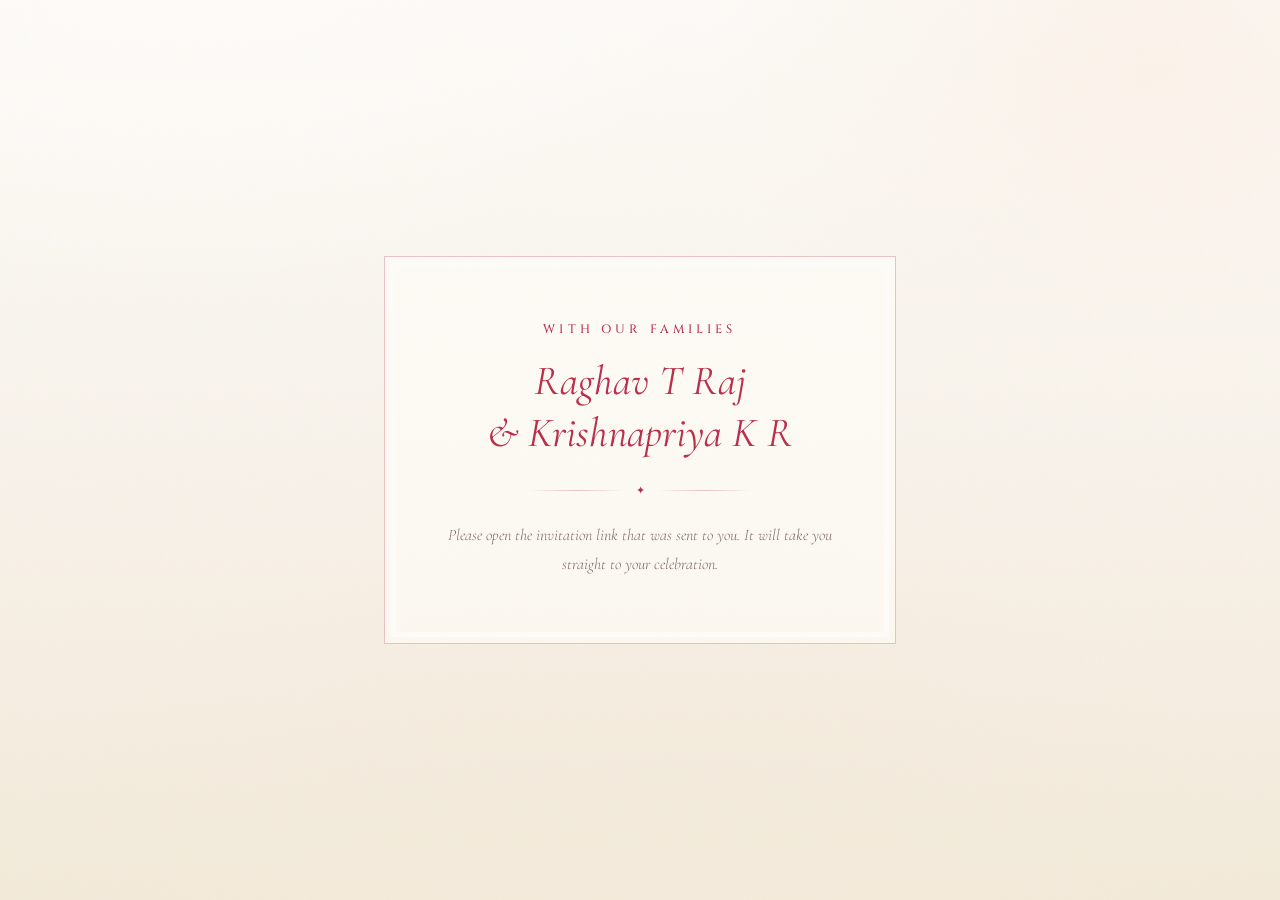
==== index.html @ b8af5ea5 "Add wedding and reception invitation sites Two self-contained static invitations served from one rep" ====
<!doctype html>
<html lang="en">
<head>
<meta charset="utf-8" />
<meta name="viewport" content="width=device-width, initial-scale=1" />
<meta name="robots" content="noindex, nofollow" />

<!-- ══════════════════════════════════════════════════════════
     The neutral front door.

     Guests never receive this URL — they receive /wedding/ or
     /reception/. This page exists only so that someone who
     trims the address bar back to the root does not stumble
     onto the function they were not invited to. It links to
     neither, on purpose.
     ══════════════════════════════════════════════════════════ -->

<title>Raghav &amp; Krishnapriya</title>
<meta name="description" content="Please open the invitation link you were sent." />

<link rel="preconnect" href="https://fonts.googleapis.com" />
<link rel="preconnect" href="https://fonts.gstatic.com" crossorigin />
<link href="https://fonts.googleapis.com/css2?family=Cinzel:wght@400;500;600&family=Cormorant+Garamond:ital,wght@0,300;0,400;1,300;1,400&family=Jost:wght@300;400&display=swap" rel="stylesheet" />
<link rel="stylesheet" href="assets/css/styles.css" />
<link rel="icon" href="data:image/svg+xml,%3Csvg xmlns='http://www.w3.org/2000/svg' viewBox='0 0 100 100'%3E%3Ctext y='.9em' font-size='90'%3E%F0%9F%92%90%3C/text%3E%3C/svg%3E" />
</head>
<body>

<main class="holding">
  <div class="holding__card">
    <p class="eyebrow">With Our Families</p>
    <h1 class="holding__names">Raghav T Raj<br />&amp; Krishnapriya K R</h1>
    <div class="rule"><span></span>&#10022;<span></span></div>
    <p class="holding__hint">
      Please open the invitation link that was sent to you.
      It will take you straight to your celebration.
    </p>
  </div>
</main>

</body>
</html>
---- assets/css/styles.css ----
/* ══════════════════════════════════════════════════════════
   Raghav & Krishnapriya — shared stylesheet.

   One layout system, two palettes, matched to the printed
   cards: crimson and deep green on cream. The palette is
   chosen by `data-theme` on <html>:

       data-theme="wedding"    coral-marigold accents
       data-theme="reception"  blush-rose accents
   ══════════════════════════════════════════════════════════ */

:root {
  --cream:     #fdfbf7;
  --cream-2:   #f8f2e9;
  --cream-3:   #f3ead9;
  --wash-1:    #fffdf9;
  --wash-2:    #fbf3ea;
  --wash-3:    #f5ebdc;

  --ink:       #3a2b28;
  --muted:     #7d6a63;
  --crimson:   #b8304c;
  --crimson-d: #99263e;
  --green:     #2f6b4e;
  --petal:     #e8604f;
  --line:      rgba(184, 48, 76, .28);

  --display: "Cinzel", "Cormorant Garamond", Georgia, serif;
  --serif:   "Cormorant Garamond", Georgia, "Times New Roman", serif;
  --sans:    "Jost", "Helvetica Neue", Arial, sans-serif;

  --measure: 62rem;
  --ease: cubic-bezier(.22, .61, .36, 1);

  /* A tiny tiled noise field, inline so the page stays one request. */
  --grain: url("data:image/svg+xml,%3Csvg xmlns='http://www.w3.org/2000/svg' width='180' height='180'%3E%3Cfilter id='n'%3E%3CfeTurbulence type='fractalNoise' baseFrequency='.85' numOctaves='3'/%3E%3C/filter%3E%3Crect width='100%25' height='100%25' filter='url(%23n)' opacity='.2'/%3E%3C/svg%3E");
}

[data-theme="reception"] {
  --cream:   #fdf9f8;
  --cream-2: #faf0ee;
  --cream-3: #f4e4e2;
  --wash-1:  #fffcfb;
  --wash-2:  #fdf1ef;
  --wash-3:  #f8e6e4;
  --petal:   #e9a7ae;
}

*, *::before, *::after { box-sizing: border-box; }

html { scroll-behavior: smooth; }

body {
  margin: 0;
  min-height: 100dvh;
  font-family: var(--serif);
  color: var(--ink);
  background: var(--cream-2);
  -webkit-font-smoothing: antialiased;
  text-rendering: optimizeLegibility;
}

/* Cream wash plus a faint grain, so large flat areas never
   read as plain white. */
body::before {
  content: "";
  position: fixed;
  inset: 0;
  z-index: -2;
  background:
    radial-gradient(60rem 40rem at 15% -10%, var(--wash-1) 0%, transparent 60%),
    radial-gradient(50rem 40rem at 90% 8%, var(--wash-2) 0%, transparent 55%),
    radial-gradient(70rem 50rem at 50% 110%, var(--wash-3) 0%, transparent 60%),
    linear-gradient(180deg, var(--cream), var(--cream-2) 55%, var(--cream-3));
}

body::after {
  content: "";
  position: fixed;
  inset: 0;
  z-index: -1;
  opacity: .25;
  pointer-events: none;
  background-image: var(--grain);
}

body.is-locked { overflow: hidden; }

/* ── shared type ───────────────────────────────────────── */

.eyebrow {
  margin: 0 0 1.1rem;
  font-family: var(--display);
  font-weight: 500;
  font-size: clamp(.64rem, 1.6vw, .76rem);
  letter-spacing: .34em;
  text-transform: uppercase;
  color: var(--crimson);
}

.script {
  margin: 0 0 .6rem;
  font-family: var(--serif);
  font-style: italic;
  font-size: clamp(1.05rem, 3vw, 1.3rem);
  font-weight: 300;
  color: var(--green);
}

.rule {
  display: flex;
  align-items: center;
  justify-content: center;
  gap: .75rem;
  margin: 1.5rem auto;
  max-width: 14rem;
  color: var(--crimson);
  font-size: .7rem;
}

.rule span {
  flex: 1;
  height: 1px;
  background: linear-gradient(90deg, transparent, var(--line), transparent);
}

.rule--wide { max-width: 22rem; }
.rule--sm   { max-width: 8rem; margin: 1.1rem auto; }

.btn {
  display: inline-block;
  padding: .95rem 2.4rem;
  border: 0;
  border-radius: 2px;
  background: var(--crimson);
  color: #fffdf8;
  font-family: var(--sans);
  font-size: .72rem;
  font-weight: 400;
  letter-spacing: .26em;
  text-transform: uppercase;
  text-decoration: none;
  cursor: pointer;
  box-shadow: 0 10px 26px -14px rgba(120, 30, 50, .85);
  transition: background .35s var(--ease), transform .35s var(--ease), box-shadow .35s var(--ease);
}

.btn:hover, .btn:focus-visible {
  background: var(--crimson-d);
  transform: translateY(-2px);
  box-shadow: 0 16px 34px -16px rgba(120, 30, 50, .9);
}

.btn--ghost {
  background: transparent;
  color: var(--crimson);
  border: 1px solid var(--line);
  box-shadow: none;
}

.btn--ghost:hover, .btn--ghost:focus-visible {
  background: color-mix(in srgb, var(--crimson) 10%, transparent);
  color: var(--crimson-d);
  box-shadow: none;
}

:focus-visible { outline: 2px solid var(--crimson); outline-offset: 3px; }

.link {
  display: inline-block;
  margin-top: .4rem;
  padding: .55rem 1.3rem;
  border: 1px solid var(--line);
  border-radius: 2px;
  font-family: var(--sans);
  font-size: .64rem;
  letter-spacing: .2em;
  text-transform: uppercase;
  color: var(--muted);
  text-decoration: none;
  transition: background .3s var(--ease), color .3s var(--ease), border-color .3s var(--ease);
}

.link:hover, .link:focus-visible {
  background: color-mix(in srgb, var(--crimson) 10%, transparent);
  border-color: var(--crimson);
  color: var(--crimson-d);
}

/* ── family and couple blocks ──────────────────────────── */

.family {
  margin: 0;
  font-family: var(--display);
  font-size: clamp(.95rem, 2.6vw, 1.2rem);
  font-weight: 400;
  line-height: 1.6;
  letter-spacing: .04em;
  color: var(--crimson);
}

.family__house {
  display: block;
  margin-top: .3rem;
  font-family: var(--serif);
  font-size: clamp(.88rem, 2.2vw, 1rem);
  font-weight: 300;
  letter-spacing: .02em;
  color: var(--muted);
}

.invitation {
  max-width: 34rem;
  margin: 1.75rem auto;
  font-family: var(--display);
  font-size: clamp(.82rem, 2.1vw, .95rem);
  font-weight: 400;
  line-height: 2;
  letter-spacing: .06em;
  color: var(--green);
}

.couple {
  margin: 0;
  display: flex;
  flex-direction: column;
  align-items: center;
  gap: .1rem;
  font-family: var(--serif);
  font-style: italic;
  font-weight: 400;
  line-height: 1.15;
  color: var(--crimson);
}

.couple__name { font-size: clamp(2.3rem, 9vw, 4.2rem); }

.couple__amp {
  font-size: clamp(1.5rem, 5vw, 2.4rem);
  line-height: 1.4;
  color: var(--crimson);
  opacity: .85;
}

/* ── 1. the gate ───────────────────────────────────────── */

.gate {
  position: fixed;
  inset: 0;
  z-index: 40;
  display: grid;
  place-items: center;
  padding: 1.25rem;
  background:
    radial-gradient(40rem 30rem at 50% 40%, var(--wash-1) 0%, transparent 70%),
    linear-gradient(180deg, var(--cream), var(--cream-2));
  transition: opacity .9s var(--ease), visibility .9s;
}

.gate.is-open { opacity: 0; visibility: hidden; }

.gate__card {
  width: min(34rem, 100%);
  padding: clamp(2.5rem, 7vw, 4rem) clamp(1.5rem, 5vw, 3rem);
  text-align: center;
  border: 1px solid var(--line);
  outline: 5px solid var(--cream);
  outline-offset: -12px;
  background: color-mix(in srgb, var(--wash-1) 62%, transparent);
  backdrop-filter: blur(2px);
  animation: rise 1.1s var(--ease) both;
}

.gate__names {
  margin: .4rem 0 0;
  font-family: var(--serif);
  font-style: italic;
  font-weight: 400;
  font-size: clamp(1.9rem, 7vw, 2.8rem);
  line-height: 1.25;
  color: var(--crimson);
}

/* ── 2. hero ───────────────────────────────────────────── */

.page { position: relative; z-index: 1; }

.hero {
  position: relative;
  min-height: 100dvh;
  display: flex;
  flex-direction: column;
  align-items: center;
  justify-content: center;
  padding: 5.5rem 1.25rem 6rem;
  text-align: center;
}

.hero__date {
  margin-top: 2.25rem;
  font-family: var(--display);
  font-size: clamp(.72rem, 2vw, .86rem);
  letter-spacing: .3em;
  text-transform: uppercase;
  color: var(--ink);
}

.scroll-cue {
  position: absolute;
  bottom: 2.25rem;
  width: 1px;
  height: 3.5rem;
  background: linear-gradient(180deg, transparent, var(--line));
}

.scroll-cue span {
  position: absolute;
  left: 50%;
  width: 5px;
  height: 5px;
  margin-left: -2.5px;
  border-radius: 50%;
  background: var(--crimson);
  animation: drop 2.4s var(--ease) infinite;
}

/* ── 3. event card ─────────────────────────────────────── */

.events { padding: clamp(2rem, 6vw, 4rem) 1.25rem; }

.events__grid {
  max-width: 36rem;
  margin: 0 auto;
}

.card {
  padding: clamp(1.75rem, 4vw, 2.75rem) clamp(1.25rem, 3vw, 2rem);
  text-align: center;
  background: color-mix(in srgb, var(--wash-1) 74%, transparent);
  border: 1px solid var(--line);
  outline: 4px solid color-mix(in srgb, var(--wash-1) 74%, transparent);
  outline-offset: -10px;
  backdrop-filter: blur(2px);
  transition: transform .5s var(--ease), box-shadow .5s var(--ease);
}

.card:hover {
  transform: translateY(-4px);
  box-shadow: 0 24px 48px -32px rgba(120, 30, 50, .45);
}

/* The big date, set like the printed card: month above,
   numeral flanked by the weekday and the year. */
.date-block {
  margin: 0 0 1rem;
  font-family: var(--display);
  color: var(--crimson);
}

.date-block__month {
  display: block;
  font-size: clamp(1.1rem, 3.4vw, 1.45rem);
  letter-spacing: .1em;
}

.date-block__row {
  display: flex;
  align-items: center;
  justify-content: center;
  gap: clamp(.6rem, 2.5vw, 1.1rem);
  margin-top: .5rem;
}

.date-block__day,
.date-block__year {
  font-size: clamp(.8rem, 2.2vw, .95rem);
  letter-spacing: .16em;
  text-transform: uppercase;
}

.date-block__num {
  font-size: clamp(2.4rem, 9vw, 3.4rem);
  font-weight: 600;
  line-height: 1;
  color: var(--green);
}

.card__time {
  margin: 0 0 1.5rem;
  font-family: var(--serif);
  font-size: clamp(1.05rem, 3vw, 1.25rem);
  letter-spacing: .04em;
  color: var(--ink);
}

.card__venue {
  margin: 0;
  font-family: var(--display);
  font-weight: 600;
  font-size: clamp(1.15rem, 3.4vw, 1.5rem);
  letter-spacing: .04em;
  line-height: 1.35;
  color: var(--crimson);
}

.card__address {
  margin: .6rem auto 0;
  max-width: 24rem;
  font-family: var(--display);
  font-size: clamp(.82rem, 2.2vw, .95rem);
  font-weight: 400;
  line-height: 1.8;
  letter-spacing: .04em;
  color: var(--muted);
}

/* ── 4. countdown ──────────────────────────────────────── */

.countdown {
  padding: clamp(3rem, 8vw, 5rem) 1.25rem clamp(2rem, 5vw, 3rem);
  text-align: center;
}

.countdown__grid {
  max-width: var(--measure);
  margin: 0 auto;
  display: grid;
  gap: clamp(.6rem, 2vw, 1.25rem);
  grid-template-columns: repeat(4, 1fr);
}

.unit {
  padding: clamp(1rem, 3vw, 1.75rem) .4rem;
  background: color-mix(in srgb, var(--wash-1) 68%, transparent);
  border: 1px solid var(--line);
}

.unit__num {
  display: block;
  font-size: clamp(1.7rem, 6vw, 2.75rem);
  font-weight: 400;
  font-variant-numeric: tabular-nums;
  line-height: 1;
  color: var(--green);
}

.unit__label {
  display: block;
  margin-top: .65rem;
  font-family: var(--display);
  font-size: clamp(.55rem, 1.6vw, .66rem);
  letter-spacing: .26em;
  text-transform: uppercase;
  color: var(--crimson);
}

.countdown__done {
  max-width: 30rem;
  margin: 1.5rem auto 0;
  font-style: italic;
  font-size: clamp(1.1rem, 3.4vw, 1.4rem);
  color: var(--green);
}

/* ── 5. add to calendar ────────────────────────────────── */

.calendar {
  padding: clamp(2rem, 5vw, 3rem) 1.25rem clamp(3rem, 7vw, 4.5rem);
  text-align: center;
}

.calendar__hint {
  max-width: 30rem;
  margin: 0 auto 1.75rem;
  font-style: italic;
  font-weight: 300;
  font-size: clamp(1rem, 2.4vw, 1.1rem);
  color: var(--muted);
}

.calendar__actions {
  display: flex;
  flex-wrap: wrap;
  gap: .75rem;
  justify-content: center;
}

/* ── 6. note from the couple ───────────────────────────── */

.note { padding: 0 1.25rem clamp(3rem, 8vw, 5rem); }

.note__frame {
  max-width: var(--measure);
  margin: 0 auto;
  padding: clamp(2rem, 6vw, 3.5rem) clamp(1.5rem, 5vw, 4rem);
  text-align: center;
  background: color-mix(in srgb, var(--wash-1) 72%, transparent);
  border: 1px solid var(--line);
  outline: 4px solid color-mix(in srgb, var(--wash-1) 72%, transparent);
  outline-offset: -12px;
  backdrop-filter: blur(2px);
}

.note__frame p {
  max-width: 42rem;
  margin: 0 auto 1.15rem;
  font-size: clamp(1rem, 2.3vw, 1.12rem);
  font-weight: 300;
  line-height: 1.95;
  color: var(--muted);
}

.note__accent {
  font-style: italic;
  color: var(--green);
}

.note__sign {
  margin-top: 2rem;
  font-style: italic;
}

.note__couple {
  margin-bottom: 0;
  font-family: var(--serif);
  font-style: italic;
  font-size: clamp(1.4rem, 5vw, 1.9rem);
  color: var(--crimson);
}

.footer {
  padding: 0 1.25rem clamp(3rem, 7vw, 4.5rem);
  text-align: center;
}

.footer p {
  margin: 0 0 .4rem;
  font-style: italic;
  font-weight: 300;
  font-size: .98rem;
  color: var(--muted);
}

.footer__regards {
  font-family: var(--display);
  font-style: normal;
  letter-spacing: .1em;
  color: var(--crimson);
}

/* ── the neutral root page ─────────────────────────────── */

.holding {
  min-height: 100dvh;
  display: grid;
  place-items: center;
  padding: 1.25rem;
  text-align: center;
}

.holding__card {
  width: min(32rem, 100%);
  padding: clamp(2.5rem, 7vw, 4rem) clamp(1.5rem, 5vw, 3rem);
  border: 1px solid var(--line);
  outline: 5px solid var(--cream);
  outline-offset: -12px;
  background: color-mix(in srgb, var(--wash-1) 62%, transparent);
  animation: rise 1.1s var(--ease) both;
}

.holding__names {
  margin: .4rem 0 0;
  font-family: var(--serif);
  font-style: italic;
  font-weight: 400;
  font-size: clamp(1.9rem, 7vw, 2.6rem);
  line-height: 1.25;
  color: var(--crimson);
}

.holding__hint {
  max-width: 24rem;
  margin: 0 auto;
  font-style: italic;
  font-weight: 300;
  line-height: 1.8;
  color: var(--muted);
}

/* ── petals ────────────────────────────────────────────── */

.petals {
  position: fixed;
  inset: 0;
  z-index: 2;
  overflow: hidden;
  pointer-events: none;
}

.petal {
  position: absolute;
  top: -8vh;
  width: 12px;
  height: 12px;
  border-radius: 60% 0 60% 0;
  background: var(--petal);
  opacity: .5;
  animation: fall linear infinite;
}

/* ── motion ────────────────────────────────────────────── */

.reveal {
  opacity: 0;
  transform: translateY(26px);
  transition: opacity 1.1s var(--ease), transform 1.1s var(--ease);
}

.reveal.is-visible { opacity: 1; transform: none; }

@keyframes rise {
  from { opacity: 0; transform: translateY(18px); }
  to   { opacity: 1; transform: none; }
}

@keyframes drop {
  0%   { top: 0;    opacity: 0; }
  30%  {            opacity: 1; }
  100% { top: 100%; opacity: 0; }
}

@keyframes fall {
  0%   { transform: translate3d(0, 0, 0) rotate(0deg); }
  100% { transform: translate3d(var(--drift, 6vw), 112vh, 0) rotate(540deg); }
}

@media (prefers-reduced-motion: reduce) {
  html { scroll-behavior: auto; }
  .reveal { opacity: 1; transform: none; transition: none; }
  .petals { display: none; }
  .scroll-cue span { animation: none; }
  *, *::before, *::after { animation-duration: .001ms !important; }
}

@media (max-width: 30rem) {
  .countdown__grid { grid-template-columns: repeat(2, 1fr); }
}
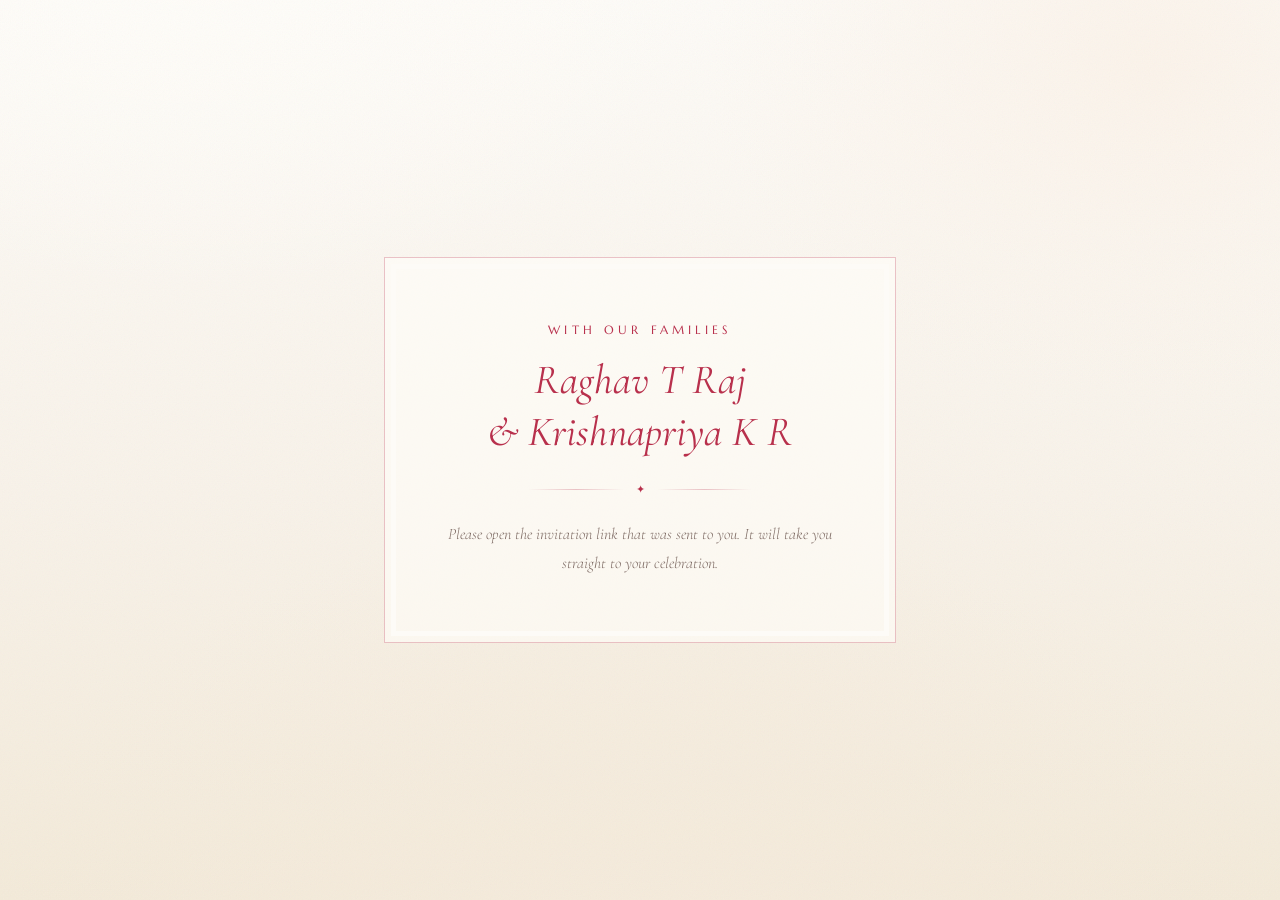
==== commit 92daed5a: "Open the wedding invitation on the couple's artwork The supplied artwork now fills the opening scree" ====
--- a/index.html
+++ b/index.html
@@ -8,11 +8,12 @@
 <!-- ══════════════════════════════════════════════════════════
      The neutral front door.
 
-     Guests never receive this URL — they receive /wedding/ or
-     /reception/. This page exists only so that someone who
-     trims the address bar back to the root does not stumble
-     onto the function they were not invited to. It links to
-     neither, on purpose.
+     Guests never receive this URL. They receive one of the two
+     invitation folders, whose names carry a random suffix so
+     that neither can be guessed. This page exists only so that
+     someone who trims the address bar back to the root lands
+     somewhere harmless. It links to neither function, and names
+     neither venue, on purpose.
      ══════════════════════════════════════════════════════════ -->
 
 <title>Raghav &amp; Krishnapriya</title>
@@ -20,7 +21,7 @@
 
 <link rel="preconnect" href="https://fonts.googleapis.com" />
 <link rel="preconnect" href="https://fonts.gstatic.com" crossorigin />
-<link href="https://fonts.googleapis.com/css2?family=Cinzel:wght@400;500;600&family=Cormorant+Garamond:ital,wght@0,300;0,400;1,300;1,400&family=Jost:wght@300;400&display=swap" rel="stylesheet" />
+<link href="https://fonts.googleapis.com/css2?family=Marcellus&family=Cormorant+Garamond:ital,wght@0,300;0,400;0,500;0,600;1,300;1,400;1,500&family=Jost:wght@300;400;500&display=swap" rel="stylesheet" />
 <link rel="stylesheet" href="assets/css/styles.css" />
 <link rel="icon" href="data:image/svg+xml,%3Csvg xmlns='http://www.w3.org/2000/svg' viewBox='0 0 100 100'%3E%3Ctext y='.9em' font-size='90'%3E%F0%9F%92%90%3C/text%3E%3C/svg%3E" />
 </head>
--- a/assets/css/styles.css
+++ b/assets/css/styles.css
@@ -23,11 +23,13 @@
   --crimson-d: #99263e;
   --green:     #2f6b4e;
   --petal:     #e8604f;
+  --gold-lamp: #c08a2e;
   --line:      rgba(184, 48, 76, .28);
 
-  --display: "Cinzel", "Cormorant Garamond", Georgia, serif;
-  --serif:   "Cormorant Garamond", Georgia, "Times New Roman", serif;
-  --sans:    "Jost", "Helvetica Neue", Arial, sans-serif;
+  --display:   "Marcellus", "Cormorant Garamond", Georgia, serif;
+  --serif:     "Cormorant Garamond", Georgia, "Times New Roman", serif;
+  --sans:      "Jost", "Helvetica Neue", Arial, sans-serif;
+  --malayalam: "Noto Serif Malayalam", "Cormorant Garamond", serif;
 
   --measure: 62rem;
   --ease: cubic-bezier(.22, .61, .36, 1);
@@ -259,6 +261,11 @@
 
 .gate.is-open { opacity: 0; visibility: hidden; }
 
+/* The script sets [hidden] once the fade is done. Say it here too:
+   the display on .gate--photo would otherwise outrank the browser's
+   own [hidden] rule and leave the element in the layout. */
+.gate[hidden] { display: none; }
+
 .gate__card {
   width: min(34rem, 100%);
   padding: clamp(2.5rem, 7vw, 4rem) clamp(1.5rem, 5vw, 3rem);
@@ -279,6 +286,120 @@
   font-size: clamp(1.9rem, 7vw, 2.8rem);
   line-height: 1.25;
   color: var(--crimson);
+}
+
+/* The opening card carrying the artwork full screen.
+   The picture is named on the element itself, as --photo, so
+   changing it never means touching this file. */
+.gate--photo {
+  display: grid;
+  grid-template-rows: 1fr auto;
+  place-items: stretch;
+  padding: 0;
+  background: var(--cream);
+  overflow-y: auto;
+}
+
+.gate--photo::before {
+  content: "";
+  position: absolute;
+  inset: 0;
+  background-image: var(--photo);
+  background-size: cover;
+  /* high enough that both their faces clear the veil */
+  background-position: center 8%;
+  background-repeat: no-repeat;
+}
+
+/* The veil sits under them, never across them. */
+.gate__veil {
+  position: relative;
+  grid-row: 2;
+  padding: clamp(5rem, 16vh, 9rem) 1.5rem clamp(2rem, 5vh, 3rem);
+  text-align: center;
+  background: linear-gradient(
+    180deg,
+    rgba(253, 251, 247, 0) 0%,
+    rgba(253, 251, 247, .30) 18%,
+    rgba(252, 248, 241, .80) 38%,
+    rgba(250, 246, 238, .96) 56%,
+    var(--cream) 78%
+  );
+}
+
+.gate__veil .gate__names { margin-top: .1rem; }
+
+/* ── motifs ────────────────────────────────────────────── */
+
+/* The sprite itself is never drawn; only its symbols are used. */
+.sprite {
+  position: absolute;
+  width: 0;
+  height: 0;
+  overflow: hidden;
+}
+
+.motif {
+  display: block;
+  margin: 0 auto;
+  fill: currentColor;
+  color: var(--crimson);
+}
+
+.motif--lamp {
+  width: auto;
+  height: clamp(2.6rem, 7vw, 3.4rem);
+  aspect-ratio: 60 / 108;
+  color: var(--gold-lamp, #c08a2e);
+  margin-bottom: 1rem;
+}
+
+.motif--lamp-lg { height: clamp(3.4rem, 9vw, 4.6rem); }
+
+.motif--rule {
+  width: min(20rem, 72%);
+  height: auto;
+  aspect-ratio: 220 / 26;
+  margin: 1.6rem auto;
+  color: var(--crimson);
+  opacity: .85;
+}
+
+.motif--rule-sm {
+  width: min(12rem, 60%);
+  margin: 1.1rem auto;
+}
+
+.motif--elephant {
+  width: clamp(3.2rem, 9vw, 4.6rem);
+  height: auto;
+  aspect-ratio: 124 / 94;
+  color: var(--crimson);
+  opacity: .55;
+}
+
+.motif--flip { transform: scaleX(-1); }
+
+/* The pair of tuskers standing either side of the heading. */
+.tuskers {
+  display: flex;
+  align-items: center;
+  justify-content: center;
+  gap: clamp(.75rem, 3vw, 1.75rem);
+  margin: 0 0 1.5rem;
+}
+
+.tuskers .eyebrow { margin: 0; }
+
+/* ── Malayalam ─────────────────────────────────────────── */
+
+.malayalam {
+  margin: .1rem 0 .3rem;
+  font-family: var(--malayalam);
+  font-weight: 400;
+  font-size: clamp(1rem, 3vw, 1.25rem);
+  line-height: 1.7;
+  color: var(--green);
 }
 
 /* ── 2. hero ───────────────────────────────────────────── */
@@ -292,7 +413,8 @@
   flex-direction: column;
   align-items: center;
   justify-content: center;
-  padding: 5.5rem 1.25rem 6rem;
+  /* the top padding clears the hanging garland */
+  padding: clamp(7rem, 14vw, 10rem) 1.25rem 6rem;
   text-align: center;
 }
 
@@ -587,6 +709,46 @@
   color: var(--muted);
 }
 
+/* ── illustration and colour ───────────────────────────── */
+
+/* Hanging flowers across the very top, as on the printed card.
+   It stretches to any width and is purely decorative. */
+.garland {
+  position: absolute;
+  top: 0;
+  left: 0;
+  width: 100%;
+  height: clamp(5rem, 11vw, 8.5rem);
+  object-fit: cover;
+  object-position: top center;
+  pointer-events: none;
+  z-index: 3;
+  opacity: .9;
+}
+
+.portrait {
+  padding: clamp(1rem, 3vw, 2rem) 1.25rem clamp(1.5rem, 4vw, 2.5rem);
+  text-align: center;
+}
+
+.portrait img {
+  display: block;
+  width: min(23rem, 74vw);
+  height: auto;
+  margin: 0 auto;
+}
+
+/* A soft wash of the page's own colour behind the countdown and
+   the calendar buttons, so the middle of the page is not all cream. */
+.band {
+  background:
+    linear-gradient(180deg,
+      transparent,
+      color-mix(in srgb, var(--crimson) 7%, transparent) 14%,
+      color-mix(in srgb, var(--crimson) 7%, transparent) 86%,
+      transparent);
+}
+
 /* ── petals ────────────────────────────────────────────── */
 
 .petals {
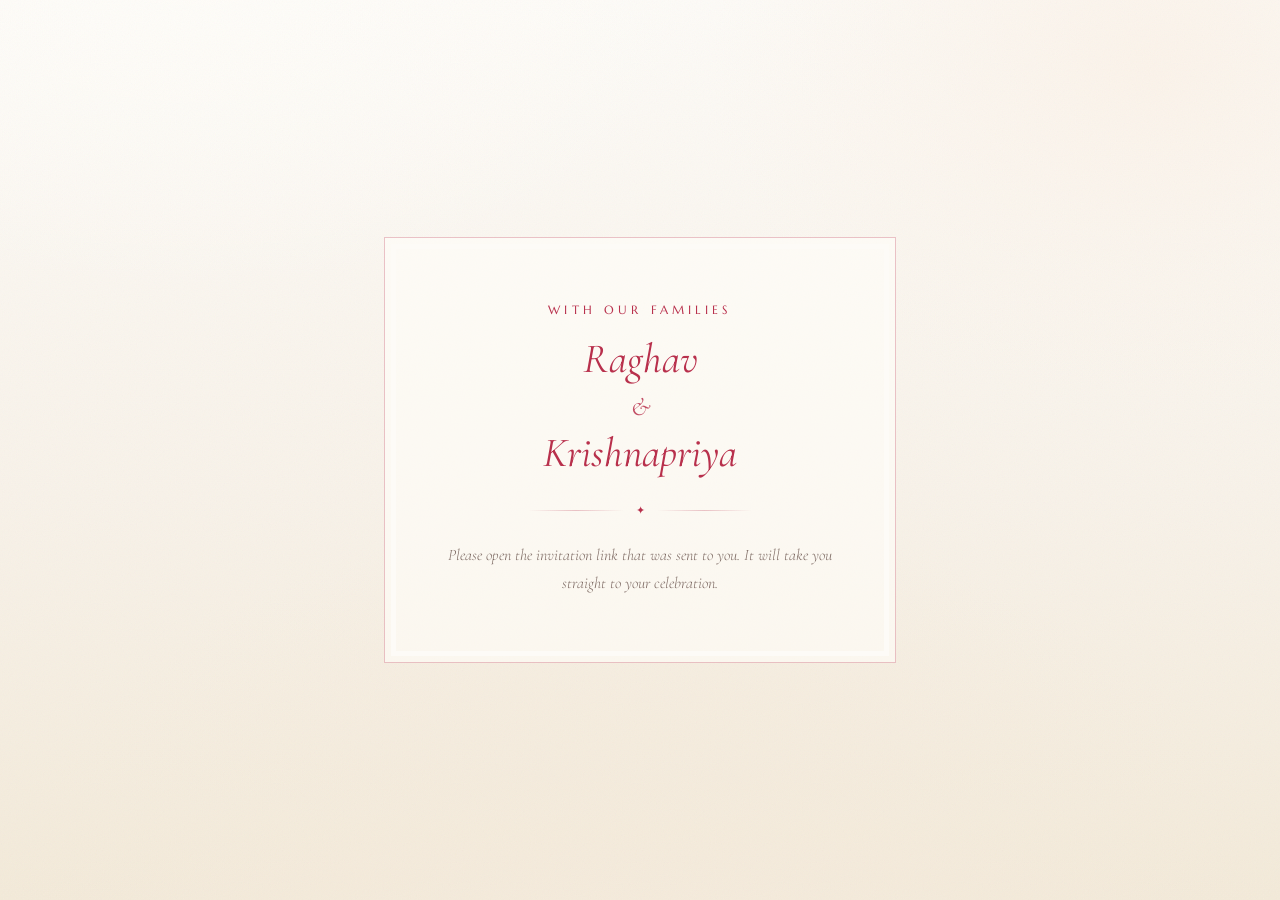
==== commit e4ccb3ff: "Add the bride-side wedding card, and settle how the names are set The same ceremony now has a card f" ====
--- a/index.html
+++ b/index.html
@@ -30,7 +30,11 @@
 <main class="holding">
   <div class="holding__card">
     <p class="eyebrow">With Our Families</p>
-    <h1 class="holding__names">Raghav T Raj<br />&amp; Krishnapriya K R</h1>
+    <h1 class="holding__names">
+      <span class="gate__name">Raghav</span>
+      <span class="gate__amp">&amp;</span>
+      <span class="gate__name">Krishnapriya</span>
+    </h1>
     <div class="rule"><span></span>&#10022;<span></span></div>
     <p class="holding__hint">
       Please open the invitation link that was sent to you.
--- a/assets/css/styles.css
+++ b/assets/css/styles.css
@@ -26,10 +26,9 @@
   --gold-lamp: #c08a2e;
   --line:      rgba(184, 48, 76, .28);
 
-  --display:   "Marcellus", "Cormorant Garamond", Georgia, serif;
-  --serif:     "Cormorant Garamond", Georgia, "Times New Roman", serif;
-  --sans:      "Jost", "Helvetica Neue", Arial, sans-serif;
-  --malayalam: "Noto Serif Malayalam", "Cormorant Garamond", serif;
+  --display: "Marcellus", "Cormorant Garamond", Georgia, serif;
+  --serif:   "Cormorant Garamond", Georgia, "Times New Roman", serif;
+  --sans:    "Jost", "Helvetica Neue", Arial, sans-serif;
 
   --measure: 62rem;
   --ease: cubic-bezier(.22, .61, .36, 1);
@@ -38,14 +37,26 @@
   --grain: url("data:image/svg+xml,%3Csvg xmlns='http://www.w3.org/2000/svg' width='180' height='180'%3E%3Cfilter id='n'%3E%3CfeTurbulence type='fractalNoise' baseFrequency='.85' numOctaves='3'/%3E%3C/filter%3E%3Crect width='100%25' height='100%25' filter='url(%23n)' opacity='.2'/%3E%3C/svg%3E");
 }
 
+/* The reception runs into the evening and finishes with a DJ, so its
+   palette is dusk rather than daylight: a deep plum page lit by the
+   colours a dance floor throws. Every token the layout already uses is
+   redefined here, which is why the same markup comes out dark. */
 [data-theme="reception"] {
-  --cream:   #fdf9f8;
-  --cream-2: #faf0ee;
-  --cream-3: #f4e4e2;
-  --wash-1:  #fffcfb;
-  --wash-2:  #fdf1ef;
-  --wash-3:  #f8e6e4;
-  --petal:   #e9a7ae;
+  --cream:   #1b1030;
+  --cream-2: #241640;
+  --cream-3: #2c1a4d;
+  --wash-1:  #35215c;
+  --wash-2:  #3d2059;
+  --wash-3:  #291748;
+
+  --ink:       #f7effd;
+  --muted:     #c5b4de;
+  --crimson:   #ff4f93;
+  --crimson-d: #ff82b4;
+  --green:     #45e0c8;
+  --petal:     #ffc24d;
+  --gold-lamp: #ffc24d;
+  --line:      rgba(255, 79, 147, .38);
 }
 
 *, *::before, *::after { box-sizing: border-box; }
@@ -278,8 +289,13 @@
   animation: rise 1.1s var(--ease) both;
 }
 
+/* The two names stack, with whatever joins them centred on its own
+   line — never tucked against the second name. */
 .gate__names {
   margin: .4rem 0 0;
+  display: flex;
+  flex-direction: column;
+  align-items: center;
   font-family: var(--serif);
   font-style: italic;
   font-weight: 400;
@@ -287,6 +303,13 @@
   line-height: 1.25;
   color: var(--crimson);
 }
+
+.gate__amp {
+  font-size: .62em;
+  line-height: 1.6;
+  opacity: .85;
+}
+
 
 /* The opening card carrying the artwork full screen.
    The picture is named on the element itself, as --photo, so
@@ -306,12 +329,31 @@
   inset: 0;
   background-image: var(--photo);
   background-size: cover;
-  /* high enough that both their faces clear the veil */
-  background-position: center 8%;
+  /* Both pictures put the couple in their upper third. On a wide screen
+     a tall portrait has to scale up a long way to cover, which drops their
+     faces towards the veil — holding the frame at 20% keeps them above it. */
+  background-position: center 20%;
   background-repeat: no-repeat;
 }
 
-/* The veil sits under them, never across them. */
+/* On a screen wider than it is tall, covering with a tall portrait means
+   scaling it so far that the couple fills the frame and the veil ends up
+   across their faces. Fit it by height instead and let the page's own
+   colour hold the sides — the picture stays whole, and they stay clear.
+   A near-square picture still crops well and keeps cover, so only a tall
+   one opts in, with .gate--tall. */
+@media (min-aspect-ratio: 1/1) {
+  .gate--tall::before {
+    background-size: auto 116%;
+    background-position: center top;
+  }
+
+  .gate__veil { padding-top: clamp(2.5rem, 7vh, 4.5rem); }
+}
+
+/* The veil sits under them, never across them. It is mixed from the
+   page's own base colour, so it comes out cream on the wedding and
+   plum on the reception without either page saying so. */
 .gate__veil {
   position: relative;
   grid-row: 2;
@@ -319,10 +361,10 @@
   text-align: center;
   background: linear-gradient(
     180deg,
-    rgba(253, 251, 247, 0) 0%,
-    rgba(253, 251, 247, .30) 18%,
-    rgba(252, 248, 241, .80) 38%,
-    rgba(250, 246, 238, .96) 56%,
+    color-mix(in srgb, var(--cream) 0%,  transparent) 0%,
+    color-mix(in srgb, var(--cream) 32%, transparent) 18%,
+    color-mix(in srgb, var(--cream) 80%, transparent) 38%,
+    color-mix(in srgb, var(--cream) 96%, transparent) 56%,
     var(--cream) 78%
   );
 }
@@ -355,6 +397,14 @@
 }
 
 .motif--lamp-lg { height: clamp(3.4rem, 9vw, 4.6rem); }
+
+.motif--ball {
+  width: auto;
+  height: clamp(3.2rem, 9vw, 4.2rem);
+  aspect-ratio: 64 / 88;
+  color: #9fc4e4;
+  margin-bottom: 1rem;
+}
 
 .motif--rule {
   width: min(20rem, 72%);
@@ -391,16 +441,6 @@
 
 .tuskers .eyebrow { margin: 0; }
 
-/* ── Malayalam ─────────────────────────────────────────── */
-
-.malayalam {
-  margin: .1rem 0 .3rem;
-  font-family: var(--malayalam);
-  font-weight: 400;
-  font-size: clamp(1rem, 3vw, 1.25rem);
-  line-height: 1.7;
-  color: var(--green);
-}
 
 /* ── 2. hero ───────────────────────────────────────────── */
 
@@ -692,6 +732,9 @@
 
 .holding__names {
   margin: .4rem 0 0;
+  display: flex;
+  flex-direction: column;
+  align-items: center;
   font-family: var(--serif);
   font-style: italic;
   font-weight: 400;
@@ -749,6 +792,72 @@
       transparent);
 }
 
+/* ── the reception's evening ───────────────────────────── */
+
+/* The grain reads as dust on a dark page, so ease it off. */
+[data-theme="reception"] body::after { opacity: .14; }
+
+/* Dark ink on the bright button, and a glow where a shadow would
+   simply vanish against the plum. */
+[data-theme="reception"] .btn {
+  color: #1b1030;
+  box-shadow: 0 10px 30px -10px rgba(255, 79, 147, .65);
+}
+
+[data-theme="reception"] .btn:hover,
+[data-theme="reception"] .btn:focus-visible {
+  box-shadow: 0 16px 38px -12px rgba(255, 79, 147, .8);
+}
+
+[data-theme="reception"] .btn--ghost {
+  color: var(--crimson);
+  box-shadow: none;
+}
+
+[data-theme="reception"] .card:hover {
+  box-shadow: 0 24px 60px -28px rgba(255, 79, 147, .55);
+}
+
+[data-theme="reception"] .unit {
+  box-shadow: inset 0 0 28px -18px rgba(69, 224, 200, .9);
+}
+
+/* The dance floor, given more room than a portrait. */
+.portrait--floor img { width: min(27rem, 84vw); }
+
+/* Four bars keeping time either side of the heading. */
+.equalizer {
+  display: flex;
+  align-items: flex-end;
+  gap: 4px;
+  height: 2rem;
+}
+
+.equalizer i {
+  display: block;
+  width: 5px;
+  height: 60%;
+  border-radius: 2.5px;
+  background: var(--crimson);
+  animation: bounce 1.1s ease-in-out infinite;
+}
+
+.equalizer i:nth-child(2) { background: var(--green);   animation-delay: .16s; }
+.equalizer i:nth-child(3) { background: var(--petal);   animation-delay: .32s; }
+.equalizer i:nth-child(4) { background: #a06bff;        animation-delay: .48s; }
+
+/* ── petals, and the confetti that replaces them ───────── */
+
+.confetti {
+  position: absolute;
+  top: -8vh;
+  border-radius: 1px;
+  opacity: .9;
+  animation: fall linear infinite;
+}
+
+.confetti--round { border-radius: 50%; }
+
 /* ── petals ────────────────────────────────────────────── */
 
 .petals {
@@ -796,6 +905,11 @@
   100% { transform: translate3d(var(--drift, 6vw), 112vh, 0) rotate(540deg); }
 }
 
+@keyframes bounce {
+  0%, 100% { height: 35%; }
+  50%      { height: 100%; }
+}
+
 @media (prefers-reduced-motion: reduce) {
   html { scroll-behavior: auto; }
   .reveal { opacity: 1; transform: none; transition: none; }
